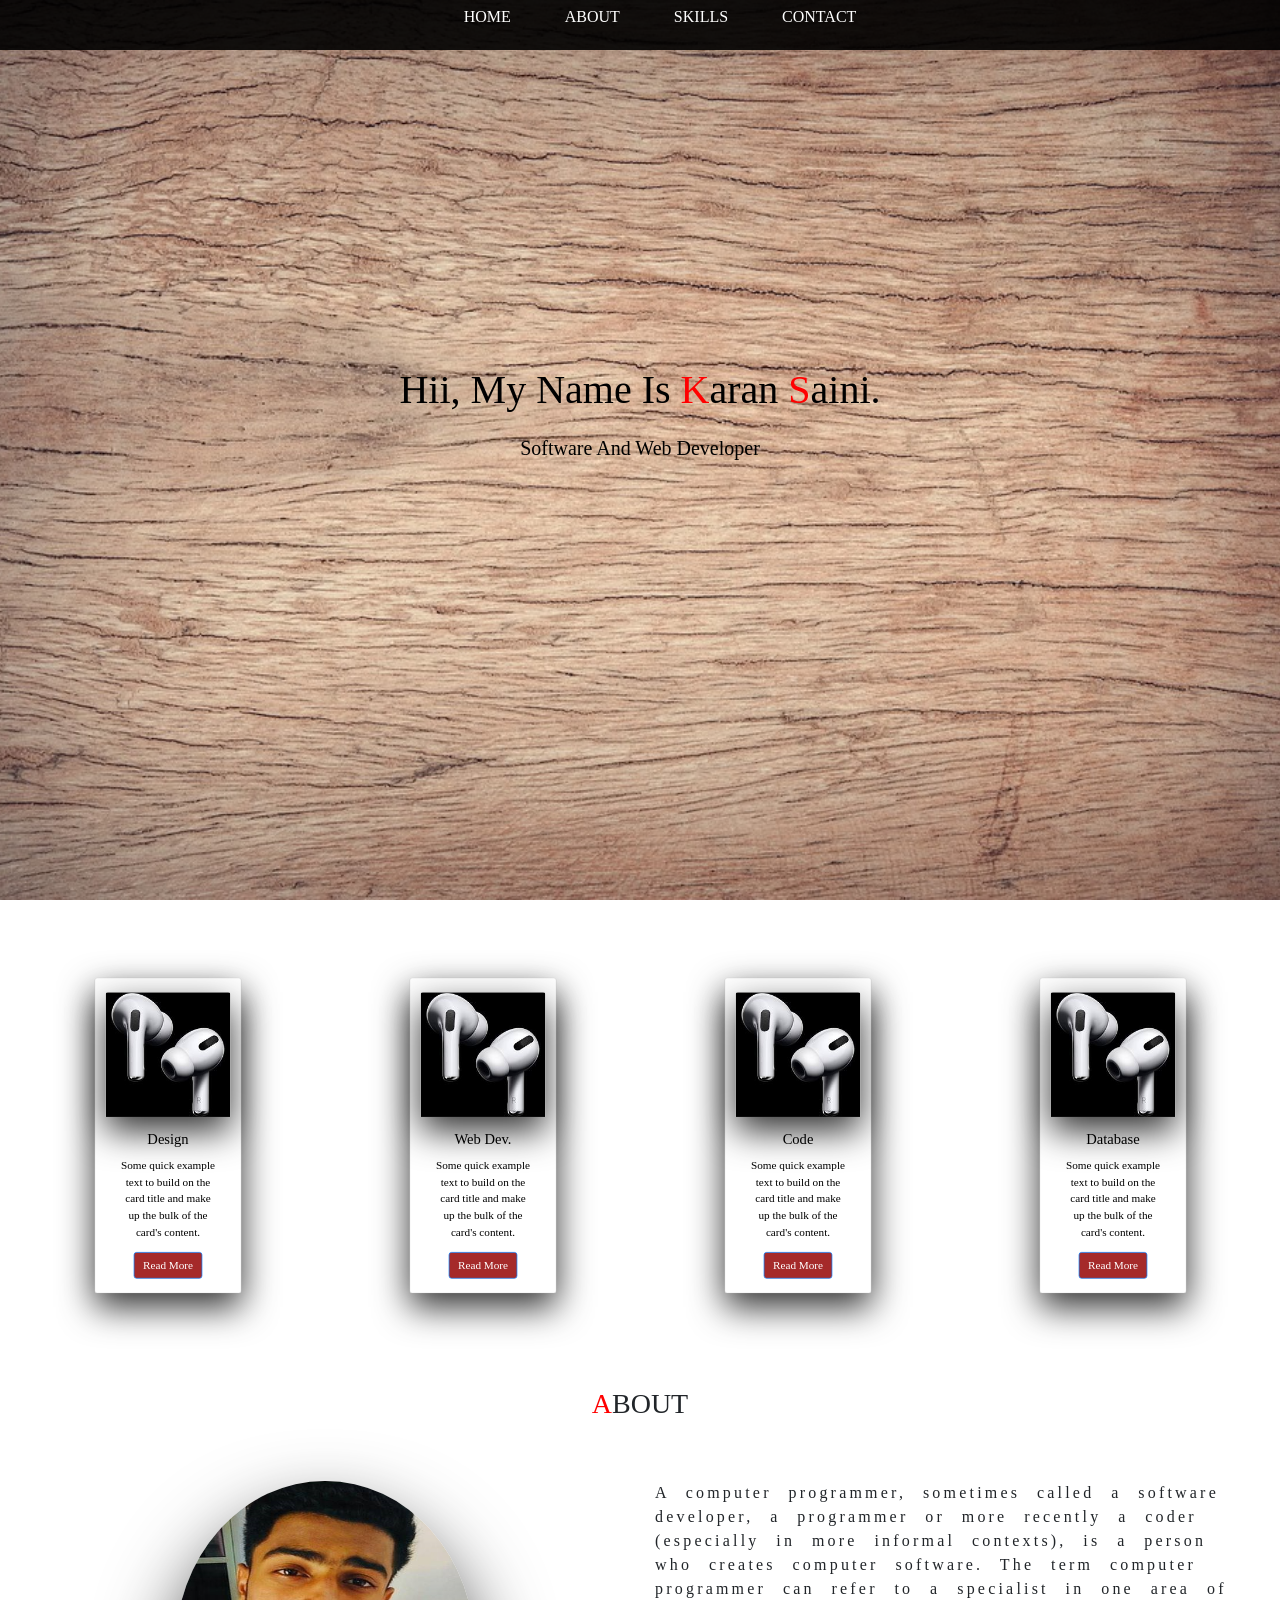
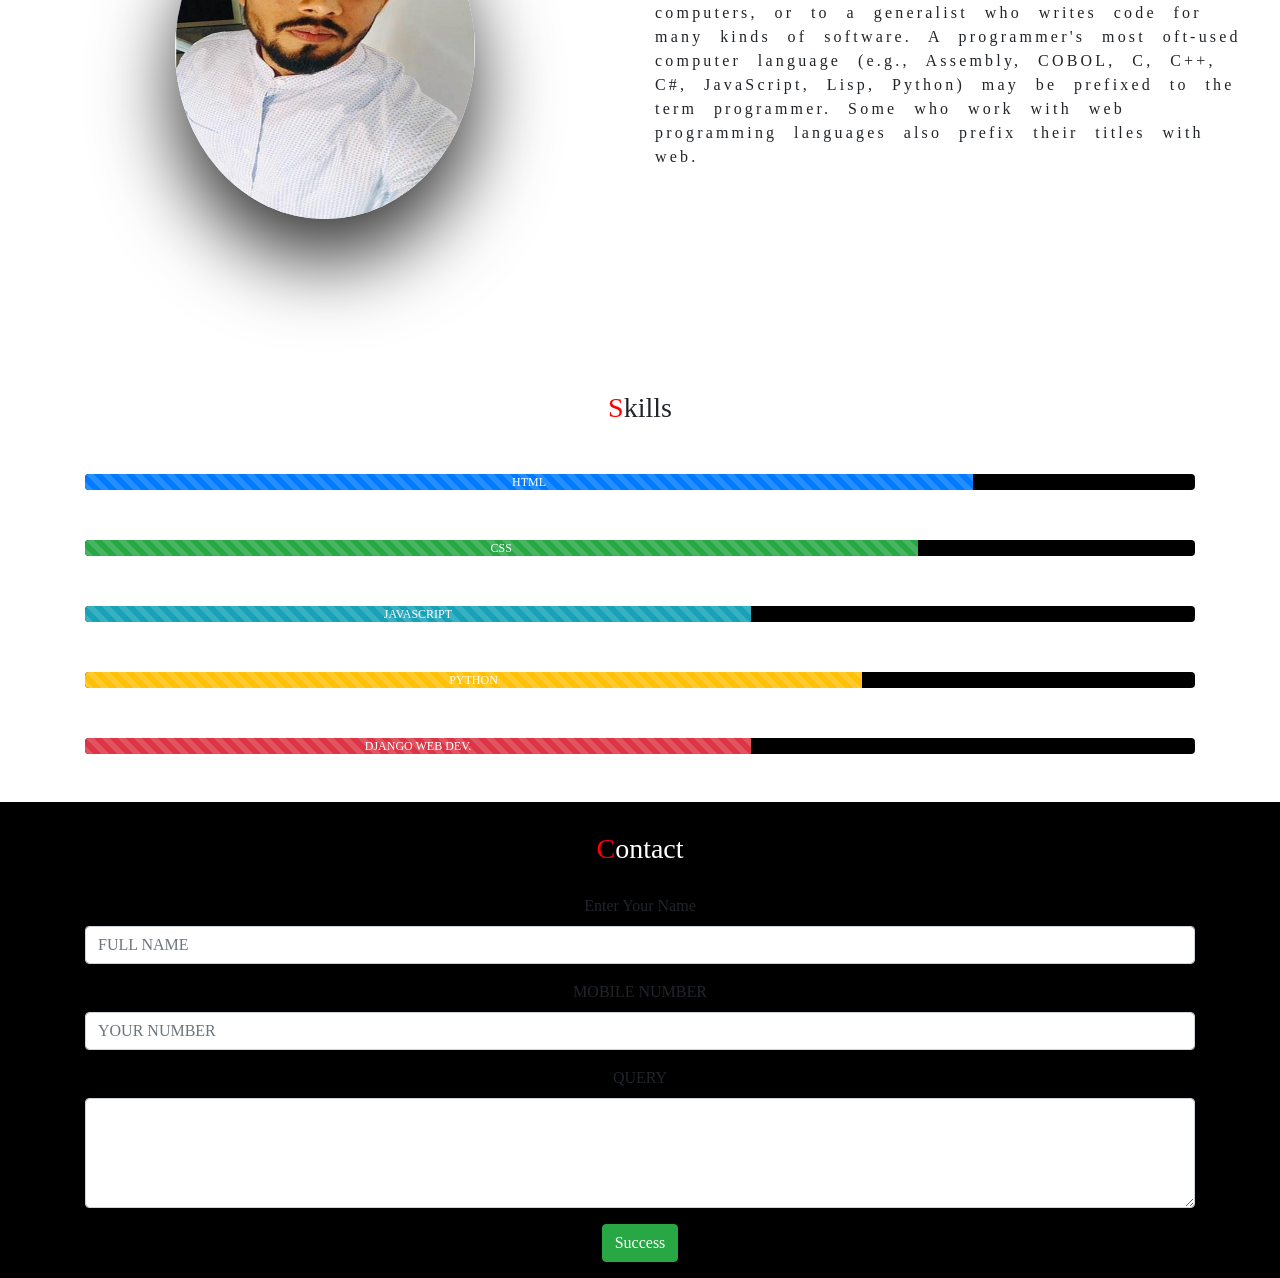
==== index.html @ b10f09fb "upadation made" ====
<!DOCTYPE html>
<html>
<head>
	<title>karan saini portfolio</title>
	<!-- CSS only -->
	<link rel="stylesheet" href="https://stackpath.bootstrapcdn.com/bootstrap/4.5.2/css/bootstrap.min.css" integrity="sha384-JcKb8q3iqJ61gNV9KGb8thSsNjpSL0n8PARn9HuZOnIxN0hoP+VmmDGMN5t9UJ0Z" crossorigin="anonymous">
	<link rel="stylesheet" type="text/css" href= "style.css"/>
</head>
<body>
<header>
	<nav>
	  <ul>
	     <li><a href="#">HOME</a></li>
	     <li><a href="#">ABOUT</a></li>
	     <li><a href="#">SKILLS</a></li>
	     <li><a href="#">CONTACT</a></li>

	  </ul>
	</nav>


</header>


<div class="parallax">
	<section id="Home">
	   <div class="naming">
		<p class="text-center">Hii, My Name Is <span>K</span>aran <span>S</span>aini.</p></div>
		<h5 class="sub-name text-center">Software And Web Developer</h5>
		
	</section>
</div>
<section>
     <div class="container-fluid">
	<div class="row">
	
	<div class="card col-lg-2 col-md-5 col-sm-10 mb-2" style="width: 18rem;">
 	 <img src="images/apple.jpg" class="card-img-top" alt="...">
  	<div class="card-body">
    	<h5 class="card-title">Design</h5>
    	<p class="card-text">Some quick example text to build on the card title and make up the bulk of the card's content.</p>
    	<a href="#" class="btn btn-primary">Read More</a>
  	</div>
       </div>

	<div class="card col-lg-2 col-md-5 col-sm-10 mb-2" style="width: 18rem;">
 	 <img src="images/apple.jpg" class="card-img-top" alt="...">
  	<div class="card-body">
    	<h5 class="card-title">Web Dev.</h5>
    	<p class="card-text">Some quick example text to build on the card title and make up the bulk of the card's content.</p>
    	<a href="#" class="btn btn-primary">Read More</a>
  	</div>
       </div>

	<div class="card col-lg-2 col-md-5 col-sm-10 mb-2" style="width: 18rem;">
 	 <img src="images/apple.jpg" class="card-img-top" alt="...">
  	<div class="card-body">
    	<h5 class="card-title">Code</h5>
    	<p class="card-text">Some quick example text to build on the card title and make up the bulk of the card's content.</p>
    	<a href="#" class="btn btn-primary">Read More</a>
  	</div>
       </div>

	<div class="card col-lg-2 col-md-5 col-sm-10 mb-2" style="width: 18rem;">
 	 <img src="images/apple.jpg" class="card-img-top" alt="...">
  	<div class="card-body">
    	<h5 class="card-title">Database</h5>
    	<p class="card-text">Some quick example text to build on the card title and make up the bulk of the card's content.</p>
    	<a href="#" class="btn btn-primary">Read More</a>
  	</div>
       </div>
	</div>
    </div>
</section>
<section id ="About">
<div class="parallax2">
  <div class="abt conatiner mt-2">
  <h3 class="text-center m-auto"><span>A</span>bout</h3></div>
<div class="about container-fluid">
  <div class="row">
	
   <div class="col-lg-6 col-md-6 col-sm-12">
     <img src="images/karan1.png" class="aboutpic">
   </div>
   <div class=" abtme col-lg-6 col-md-6 col-sm-12">
   <p>A computer programmer, sometimes called a software developer, a programmer or more recently a coder (especially in more informal contexts), is a person who creates computer software. The term computer programmer can refer to a specialist in one area of computers, or to a generalist who writes code for many kinds of software.

   A programmer's most oft-used computer language (e.g., Assembly, COBOL, C, C++, C#, JavaScript, Lisp, Python) may be prefixed to the term programmer.
   Some who work with web programming languages also prefix their titles with web.</p></div>
  </div>
</div>

</div>
</section>

<section id= "Skills">
<div class="container text-center mt-3">
  <h3><span class="first">S</span>kills</h3>
</div>
<div class="container mb-3">
<div class="progress">
  <div class="progress-bar progress-bar-striped" role="progressbar" style="width: 80%" aria-valuenow="50" aria-valuemin="0" aria-valuemax="100">HTML</div>
</div>
<div class="progress">
  <div class="progress-bar progress-bar-striped bg-success" role="progressbar" style="width: 75%" aria-valuenow="75" aria-valuemin="0" aria-valuemax="100">CSS</div>
</div>
<div class="progress">
  <div class="progress-bar progress-bar-striped bg-info" role="progressbar" style="width: 60%" aria-valuenow="60" aria-valuemin="0" aria-valuemax="100">JAVASCRIPT</div>
</div>
<div class="progress">
  <div class="progress-bar progress-bar-striped bg-warning" role="progressbar" style="width: 70%" aria-valuenow="70" aria-valuemin="0" aria-valuemax="100">PYTHON</div>
</div>
<div class="progress">
  <div class="progress-bar progress-bar-striped bg-danger" role="progressbar" style="width: 60%" aria-valuenow="60" aria-valuemin="0" aria-valuemax="100">DJANGO WEB DEV.</div>
</div>
</div>
</section>

<section id="Contact">
<h3 class="text-center mt-5"><span>C</span>ontact</h3>
<div class="contactme container">

<form>
  <div class="form-group">
    <label for="exampleFormControlInput1">Enter Your Name</label>
    <input type="text" class="form-control" id="exampleFormControlInput1" required="required" placeholder="FULL NAME">
  </div>
  <div class="form-group">
    <label for="exampleFormControlInput1">MOBILE NUMBER</label>
    <input type="tel" class="form-control" id="exampleFormControlInput1" required="required" placeholder="YOUR NUMBER">
  </div>

  <div class="form-group">
    <label for="exampleFormControlTextarea1">QUERY</label>
    <textarea class="form-control" id="exampleFormControlTextarea1" rows="4"></textarea>
  </div>
</form>

<button type="button" class="btn btn-success mb-3">Success</button>
</div>
</section>



<!-- JS, Popper.js, and jQuery -->
<script src="https://code.jquery.com/jquery-3.5.1.slim.min.js" integrity="sha384-DfXdz2htPH0lsSSs5nCTpuj/zy4C+OGpamoFVy38MVBnE+IbbVYUew+OrCXaRkfj" crossorigin="anonymous"></script>
<script src="https://cdn.jsdelivr.net/npm/popper.js@1.16.1/dist/umd/popper.min.js" integrity="sha384-9/reFTGAW83EW2RDu2S0VKaIzap3H66lZH81PoYlFhbGU+6BZp6G7niu735Sk7lN" crossorigin="anonymous"></script>
<script src="https://stackpath.bootstrapcdn.com/bootstrap/4.5.2/js/bootstrap.min.js" integrity="sha384-B4gt1jrGC7Jh4AgTPSdUtOBvfO8shuf57BaghqFfPlYxofvL8/KUEfYiJOMMV+rV" crossorigin="anonymous"></script>
</body>
</html>
---- style.css ----
body{
background-color:white;
font-family:poppins;
}

header{
background-color:rgba(0,0,0,0.9);
width:100%;
height:50px;
position:fixed;
display:flex;
justify-content:space-around;
align-items:center;
z-index:5;
}

}

nav ul {
list-style:none;
}
nav ul li {
display:inline-block;
padding:0px 25px;
}
nav ul li a {
text-decoration:none;
color:white;
}

nav ul li a:hover {
color:red;
transition:0.4s;
//background-color:black;
text-decoration:none;
border-radius:8px;
}

/*
nav ul li a:hover {
text-decoration:none;
color: white;
background:red;
border-radius:10px;
transition:0.7s;
//z-index:5;
}

section{
width:100%;
height:100vh;
background: url('images/port.jpg');
background-size:cover;
background-postion:center;
}
*/

.naming {
padding-top:40vh;
color:black;
font-size:40px;
//font-weight:bold;

}

span {
color:red;
}

.sub-name {
color:black;
}

.parallax {
  /* The image used */
  background-image: url('images/port.jpg');

  /* Set a specific height */
  height: 500px;

  /* Create the parallax scrolling effect */
  background-attachment: fixed;
  background-position: center;
  background-repeat: no-repeat;
  background-size: cover;
  height:100vh;
}

.card{
background-color:white;
color:black;
margin: auto;
//padding:10px 10px;
text-align:center;
//transform:translateY(100px);
transform:scale(.7);
box-shadow: 0 20px 50px rgba(0,0,0,0.8)

}

.card h5 {
font-size:1.3em;
}
.card img {
margin-top:20px;
box-shadow: 0 20px 50px rgba(0,0,0,0.8)
}

 
.card:hover {
background:linear-gradient(45deg,#036eb7,#64eaff,#E91E63,#ed55ff,#086d35,#00ff72);
//color:black;
transform:scale(1);
transition:0.8s;
}
.card-body a {
background-color:brown;
}

.card-body a:hover{
background-color:black;
color:white;
}


.row{
padding:10px 10px;
}


.parallax2 {
  /* The image used */
  background-image: url('images/port.jpg');

  /* Set a specific height */
  height: 500px;

  /* Create the parallax scrolling effect */
  background-attachment: fixed;
  background-position: center;
  background-repeat: no-repeat;
  background-size: cover;
  height:50%;
  width:100%;
}

.abt {
margin-top:20px;
text-transform:uppercase;
//font-size:10px;
padding 10px 10px;
}


.about{
width:100%;
height:70%;
margin-top:50px;
}

.abtme p {
letter-spacing:0.2em;
word-spacing:0.6em;
}



.aboutpic {
width:50%;
height:70%;
margin-left:25%;
//margin-right:40%;
border-radius:50%;
box-shadow: 0 40px 80px rgba(0,0,0,0.8)
}

.progress {
margin-top:50px;
//width:50%;
items-align:center;
background-color:black;
}
.first {
color:red;
}

#Contact {
background:black;
}

#Contact h3 {
color:white;
padding-top:30px;
padding-bottom:20px;
	
}

.contactme {
text-align:center;
}
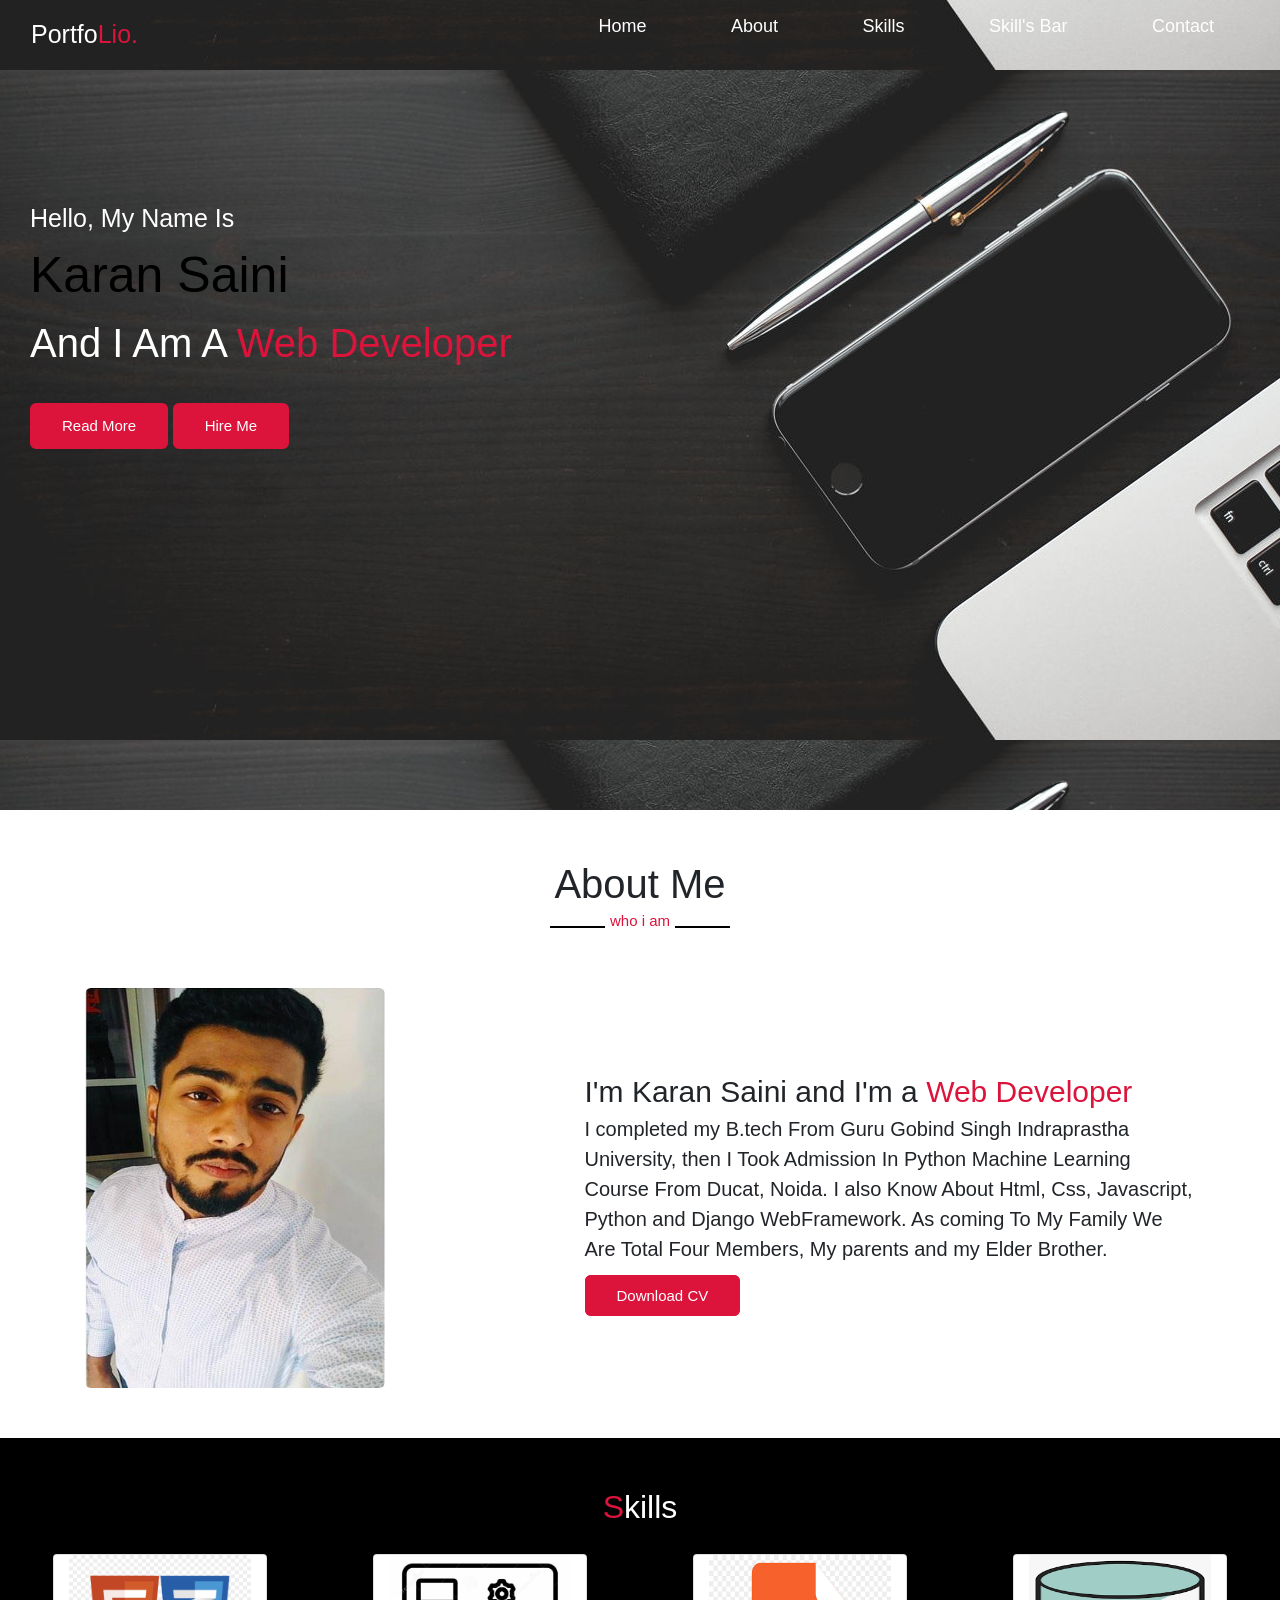
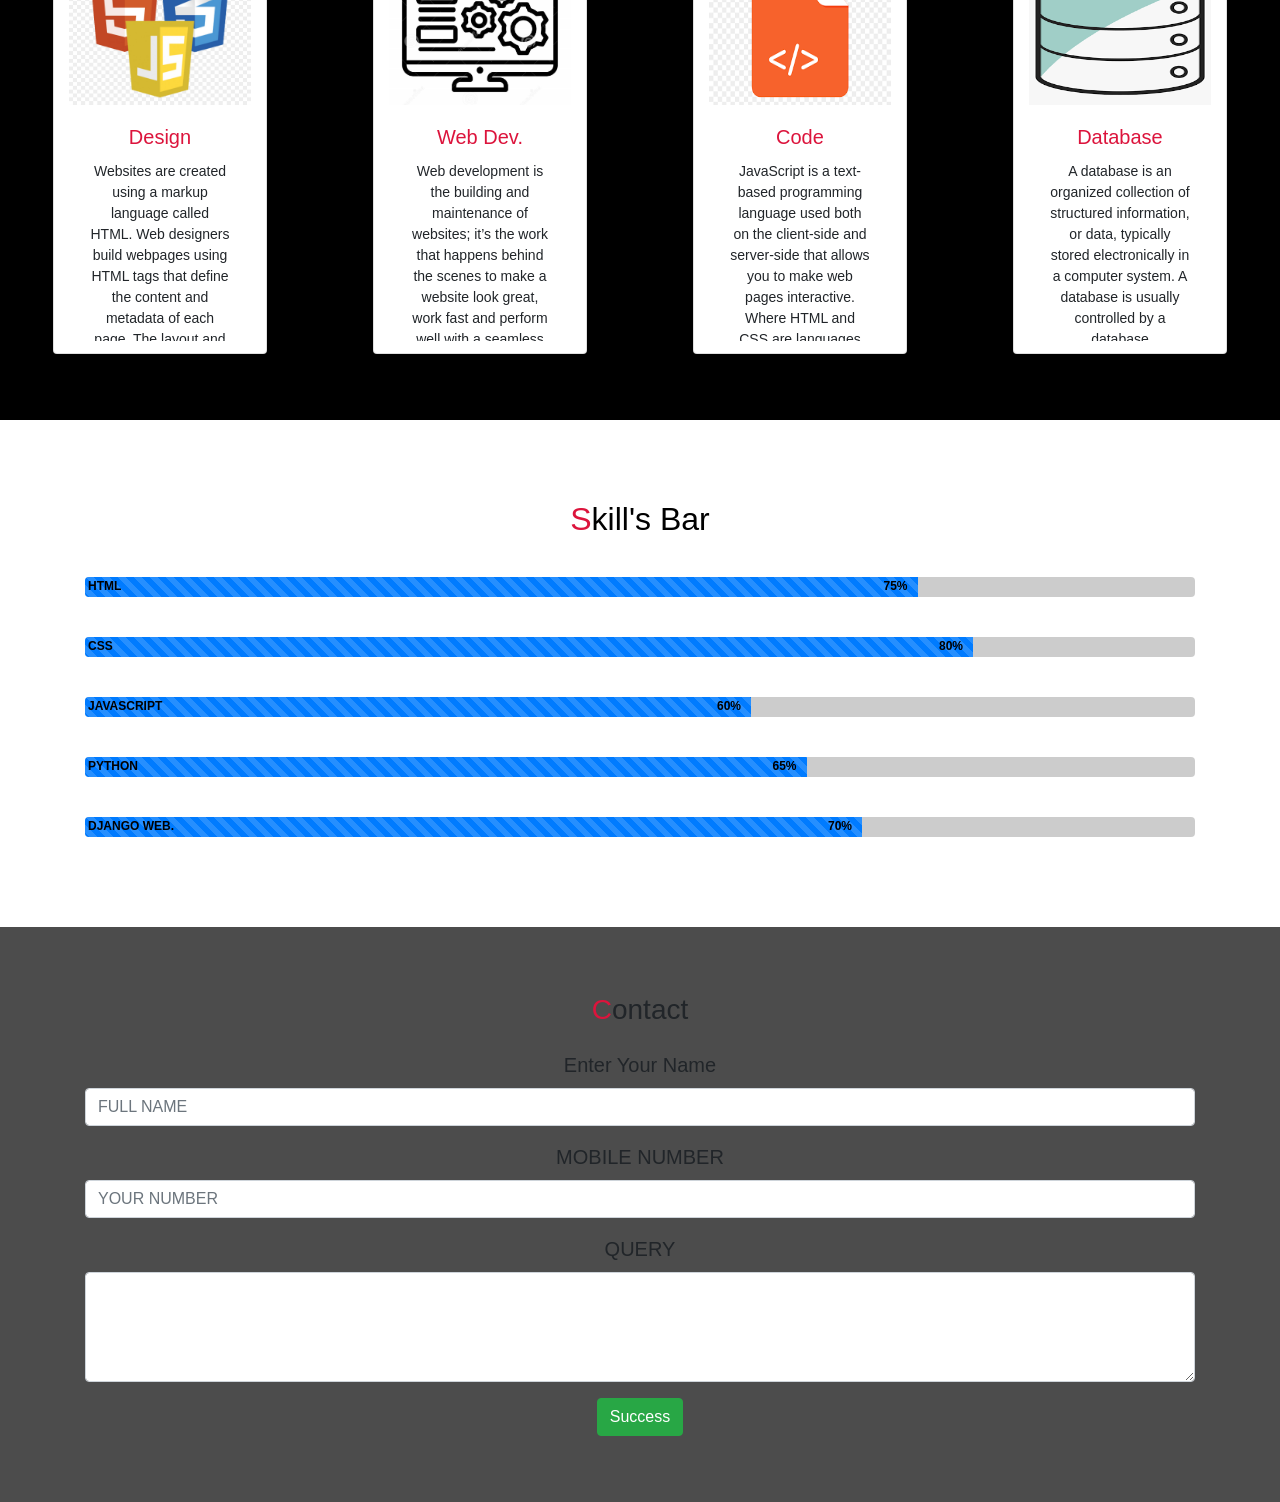
==== commit b91a4a0c: "updated protfolio" ====
--- a/index.html
+++ b/index.html
@@ -1,124 +1,119 @@
 <!DOCTYPE html>
 <html>
+<meta name="viewport" content="width=device-width, initial-scale=1.0">
 <head>
 	<title>karan saini portfolio</title>
-	<!-- CSS only -->
+	<!-- CSS only  -->
 	<link rel="stylesheet" href="https://stackpath.bootstrapcdn.com/bootstrap/4.5.2/css/bootstrap.min.css" integrity="sha384-JcKb8q3iqJ61gNV9KGb8thSsNjpSL0n8PARn9HuZOnIxN0hoP+VmmDGMN5t9UJ0Z" crossorigin="anonymous">
 	<link rel="stylesheet" type="text/css" href= "style.css"/>
 </head>
 <body>
-<header>
-	<nav>
-	  <ul>
-	     <li><a href="#">HOME</a></li>
-	     <li><a href="#">ABOUT</a></li>
-	     <li><a href="#">SKILLS</a></li>
-	     <li><a href="#">CONTACT</a></li>
+     <nav class="navbar">
+           <div class="logo"><a href="#">Portfo<span>Lio.</span></a></div>
+	     <div class="head">
+		<span class="menu_btn">&#9776;</span>
+		<ul class="menu">
+		<li><a href="#Home" class="menu_btn">Home</a></li>
+		<li><a href="#About" class="menu_btn">About</a></li>
+		<li><a href="#Skills" class="menu_btn">Skills</a></li>
+		<li><a href="#Bar" class="menu_btn">Skill's Bar</a></li>
+		<li><a href="#Contact" class="menu_btn">Contact</a></li>
+	    </ul>
 
-	  </ul>
-	</nav>
+	   </div>
+     </nav>
+
+<section class="home" id="Home">
+	<div class="name">
+		<div class="text-1">Hello, My Name Is</div>
+		<div class="text-2">Karan Saini</div>
+		<div class="text-3">And I Am A <span>Web Developer</span></div>
+		<a href="#About">Read More</a>
+		<a href="#Contact">Hire Me</a>
+
+	</div>
+</section>
+<section class="about" id="About">
+	<div class="container">
+	  <h2 class="title"><span>A</span>bout Me</h2>
+	 <div class="abt">
+	 <div class="column-left">
+	     <img src="images/karan1.png">
+	 </div>
+	 <div class="column-right">
+	   <div class="text1">I'm Karan Saini and I'm a <span>Web Developer</span></div>
+	   <p> I completed my B.tech From Guru Gobind Singh Indraprastha University, then I Took Admission In Python Machine Learning Course From Ducat, Noida. I also Know About Html, Css, Javascript, Python and Django WebFramework. As coming To My Family We Are Total Four Members, My parents and my Elder Brother.</p>
+	   <a href="karan final cv.pdf" download>Download CV</a> 
+	</div>
+	 </div>
+	</div>
 
 
-</header>
-
-
-<div class="parallax">
-	<section id="Home">
-	   <div class="naming">
-		<p class="text-center">Hii, My Name Is <span>K</span>aran <span>S</span>aini.</p></div>
-		<h5 class="sub-name text-center">Software And Web Developer</h5>
-		
-	</section>
-</div>
-<section>
-     <div class="container-fluid">
+</section>
+<section class="skills" id="Skills">
+ <h2 class="skl"><span>S</span>kills</h2>
+	 <div class="container-fluid">
 	<div class="row">
 	
-	<div class="card col-lg-2 col-md-5 col-sm-10 mb-2" style="width: 18rem;">
- 	 <img src="images/apple.jpg" class="card-img-top" alt="...">
+	<div class="card col-lg-2 col-md-5 col-sm-10 mb-3" style="width: 18rem;">
+ 	 <img src="images/code.jpg" class="card-img-top" alt="...">
   	<div class="card-body">
     	<h5 class="card-title">Design</h5>
-    	<p class="card-text">Some quick example text to build on the card title and make up the bulk of the card's content.</p>
-    	<a href="#" class="btn btn-primary">Read More</a>
+    	<p class="card-text">Websites are created using a markup language called HTML. Web designers build webpages using HTML tags that define the content and metadata of each page. The layout and appearance of the elements within a webpage are typically defined using CSS, or cascading style sheets. Therefore, most websites include a combination of HTML and CSS that defines how each page will appear in a browser.</p>
   	</div>
        </div>
 
-	<div class="card col-lg-2 col-md-5 col-sm-10 mb-2" style="width: 18rem;">
- 	 <img src="images/apple.jpg" class="card-img-top" alt="...">
+	<div class="card col-lg-2 col-md-5 col-sm-10 mb-3" style="width: 18rem;">
+ 	 <img src="images/web1.png" class="card-img-top" alt="...">
   	<div class="card-body">
     	<h5 class="card-title">Web Dev.</h5>
-    	<p class="card-text">Some quick example text to build on the card title and make up the bulk of the card's content.</p>
-    	<a href="#" class="btn btn-primary">Read More</a>
+    	<p class="card-text">Web development is the building and maintenance of websites; it�s the work that happens behind the scenes to make a website look great, work fast and perform well with a seamless user experience.</p>
   	</div>
        </div>
 
-	<div class="card col-lg-2 col-md-5 col-sm-10 mb-2" style="width: 18rem;">
- 	 <img src="images/apple.jpg" class="card-img-top" alt="...">
+	<div class="card col-lg-2 col-md-5 col-sm-10 mb-3" style="width: 18rem;">
+ 	 <img src="images/design.png" class="card-img-top" alt="...">
   	<div class="card-body">
     	<h5 class="card-title">Code</h5>
-    	<p class="card-text">Some quick example text to build on the card title and make up the bulk of the card's content.</p>
-    	<a href="#" class="btn btn-primary">Read More</a>
+    	<p class="card-text">JavaScript is a text-based programming language used both on the client-side and server-side that allows you to make web pages interactive. Where HTML and CSS are languages that give structure and style to web pages, JavaScript gives web pages interactive elements that engage a user.</p>
   	</div>
        </div>
 
-	<div class="card col-lg-2 col-md-5 col-sm-10 mb-2" style="width: 18rem;">
- 	 <img src="images/apple.jpg" class="card-img-top" alt="...">
+	<div class="card col-lg-2 col-md-5 col-sm-10 mb-3" style="width: 18rem;">
+ 	 <img src="images/database.png" class="card-img-top" alt="...">
   	<div class="card-body">
     	<h5 class="card-title">Database</h5>
-    	<p class="card-text">Some quick example text to build on the card title and make up the bulk of the card's content.</p>
-    	<a href="#" class="btn btn-primary">Read More</a>
+    	<p class="card-text">A database is an organized collection of structured information, or data, typically stored electronically in a computer system. A database is usually controlled by a database management system (DBMS).</p>
   	</div>
        </div>
 	</div>
     </div>
 </section>
-<section id ="About">
-<div class="parallax2">
-  <div class="abt conatiner mt-2">
-  <h3 class="text-center m-auto"><span>A</span>bout</h3></div>
-<div class="about container-fluid">
-  <div class="row">
-	
-   <div class="col-lg-6 col-md-6 col-sm-12">
-     <img src="images/karan1.png" class="aboutpic">
-   </div>
-   <div class=" abtme col-lg-6 col-md-6 col-sm-12">
-   <p>A computer programmer, sometimes called a software developer, a programmer or more recently a coder (especially in more informal contexts), is a person who creates computer software. The term computer programmer can refer to a specialist in one area of computers, or to a generalist who writes code for many kinds of software.
 
-   A programmer's most oft-used computer language (e.g., Assembly, COBOL, C, C++, C#, JavaScript, Lisp, Python) may be prefixed to the term programmer.
-   Some who work with web programming languages also prefix their titles with web.</p></div>
-  </div>
-</div>
-
-</div>
+<section class="bar" id="Bar">
+	<div class="container">
+	  <h2 class="heading"><span>S</span>kill's Bar</h2>
+	  <div class="progress">
+            <div class="progress-bar progress-bar-striped progress-bar-animated" role="progressbar" aria-valuenow="75" aria-valuemin="0" aria-valuemax="100" style="width: 75%;"><p class="left">HTML</p><p class="ryt">75%</p></div>
+          </div>
+	  <div class="progress">
+            <div class="progress-bar progress-bar-striped progress-bar-animated" role="progressbar" aria-valuenow="75" aria-valuemin="0" aria-valuemax="100" style="width: 80%"><p class="left">CSS</p><p class="ryt">80%</p></div>
+          </div>
+	  <div class="progress">
+            <div class="progress-bar progress-bar-striped progress-bar-animated" role="progressbar" aria-valuenow="75" aria-valuemin="0" aria-valuemax="100" style="width: 60%"><p class="left">JAVASCRIPT</p><p class="ryt">60%</p></div>
+          </div>
+	  <div class="progress">
+            <div class="progress-bar progress-bar-striped progress-bar-animated" role="progressbar" aria-valuenow="75" aria-valuemin="0" aria-valuemax="100" style="width: 65%"><p class="left">PYTHON</p><p class="ryt">65%</p></div>
+          </div>
+	  <div class="progress">
+            <div class="progress-bar progress-bar-striped progress-bar-animated" role="progressbar" aria-valuenow="75" aria-valuemin="0" aria-valuemax="100" style="width: 70%"><p class="left">DJANGO WEB.</p><p class="ryt">70%</p></div>
+          </div>
+	</div>
 </section>
 
-<section id= "Skills">
-<div class="container text-center mt-3">
-  <h3><span class="first">S</span>kills</h3>
-</div>
-<div class="container mb-3">
-<div class="progress">
-  <div class="progress-bar progress-bar-striped" role="progressbar" style="width: 80%" aria-valuenow="50" aria-valuemin="0" aria-valuemax="100">HTML</div>
-</div>
-<div class="progress">
-  <div class="progress-bar progress-bar-striped bg-success" role="progressbar" style="width: 75%" aria-valuenow="75" aria-valuemin="0" aria-valuemax="100">CSS</div>
-</div>
-<div class="progress">
-  <div class="progress-bar progress-bar-striped bg-info" role="progressbar" style="width: 60%" aria-valuenow="60" aria-valuemin="0" aria-valuemax="100">JAVASCRIPT</div>
-</div>
-<div class="progress">
-  <div class="progress-bar progress-bar-striped bg-warning" role="progressbar" style="width: 70%" aria-valuenow="70" aria-valuemin="0" aria-valuemax="100">PYTHON</div>
-</div>
-<div class="progress">
-  <div class="progress-bar progress-bar-striped bg-danger" role="progressbar" style="width: 60%" aria-valuenow="60" aria-valuemin="0" aria-valuemax="100">DJANGO WEB DEV.</div>
-</div>
-</div>
-</section>
-
-<section id="Contact">
-<h3 class="text-center mt-5"><span>C</span>ontact</h3>
-<div class="contactme container">
+<section class="contact" id="Contact">
+<h3 class="text-center mt-3"><span>C</span>ontact</h3>
+<div class="contactme container mt-4">
 
 <form>
   <div class="form-group">
@@ -136,12 +131,15 @@
   </div>
 </form>
 
-<button type="button" class="btn btn-success mb-3">Success</button>
+<button type="submit" class="btn btn-success mb-3">Success</button>
 </div>
 </section>
 
 
 
+
+<script src="https://ajax.googleapis.com/ajax/libs/jquery/3.1.0/jquery.min.js"></script>
+<script src="new.js"></script>
 <!-- JS, Popper.js, and jQuery -->
 <script src="https://code.jquery.com/jquery-3.5.1.slim.min.js" integrity="sha384-DfXdz2htPH0lsSSs5nCTpuj/zy4C+OGpamoFVy38MVBnE+IbbVYUew+OrCXaRkfj" crossorigin="anonymous"></script>
 <script src="https://cdn.jsdelivr.net/npm/popper.js@1.16.1/dist/umd/popper.min.js" integrity="sha384-9/reFTGAW83EW2RDu2S0VKaIzap3H66lZH81PoYlFhbGU+6BZp6G7niu735Sk7lN" crossorigin="anonymous"></script>
--- a/style.css
+++ b/style.css
@@ -1,200 +1,401 @@
-body{
-background-color:white;
-font-family:poppins;
-}
-
-header{
-background-color:rgba(0,0,0,0.9);
-width:100%;
-height:50px;
+* {
+text-decoration:none;
+margin:0;
+padding:0;
+//box-sizing:border-box;
+}
+
+html{
+scroll-behavior: smooth;
+overflow-y:scroll;
+}
+
+.navbar {
+width:100%;
 position:fixed;
+background:none;
+color:white;
+z-index:999;
+transition:0.4s;
+}
+
+.navbar.sticky{
+//height:50px;
+//padding:12px 0;
+background:crimson;
+transition:0.4s;
+}
+.head li{
+display:inline-block;
+padding:5px 30px;
+}
+
+.navbar .logo a{
+color:white;
+font-size:25px;
+padding-left:15px;
+//cursor:none;
+}
+
+.navbar.sticky .logo a span{
+color:black;
+}
+.navbar .logo a span{
+color:crimson;
+}
+
+.navbar .menu li a {
+color:white;
+display:block;
+font-size:18px;
+}
+
+.navbar .logo a:hover, .navbar .menu li a:hover{
+text-decoration:none;
+
+}
+
+.navbar .menu li a:hover{
+color:crimson;
+transition:0.3s;
+}
+
+.navbar.sticky .menu li a:hover{
+color:black;
+}
+
+.head .menu_btn {
+margin:0 20px 0 auto;
+font-size:25px;
+display:none;
+cursor:pointer;
+}
+
+.home {
 display:flex;
-justify-content:space-around;
+width:100%;
+height:90vh;
+background:url("images/back.jpg")center;
+color:white;
+}
+
+.home .name{
+margin:150px 0 50px 30px;
+}
+.home .text-1 {
+font-size:25px;
+}
+
+.home .text-2{
+font-size:50px;
+font-weight:500;
+color:black;
+}
+.home .text-3{
+font-size:40px;
+}
+
+
+.home .text-3 span{
+color:crimson;
+
+}
+.home .name a{
+display:inline-block;
+background:crimson;
+color:white;
+font-size:15px;
+padding:10px 30px;
+margin-top:30px;
+border-radius:6px;
+border:2px solid crimson;
+}
+
+.home .name a:hover{
+background:none;
+text-decoration:none;
+transition:0.2s;
+}
+.about {
+font-family:'poppins',sans-serif;
+}
+
+section {
+padding:50px 0;
+}
+
+.about .title{
+position:relative;
+text-align:center;
+font-size:40px;
+font-weight:500;
+margin-bottom:60px;
+padding-bottom:20px;
+font-family: 'ubuntu',sans-serif;
+}
+
+.about .title::before {
+content:"";
+position:absolute;
+bottom:0px;
+left:50%;
+width:180px;
+height:2px;
+background:black;
+transform:translateX(-50%);
+}
+
+.about .title::after {
+content:"who i am";
+position:absolute;
+bottom:-7px;
+left:50%;
+font-size:15px;
+color:crimson;
+padding:5px;
+background:white;
+transform:translateX(-50%);
+}
+
+.about .abt .column-left img{
+height:400px;
+width:300px;
+//object-fit:cover;
+border-radius:6px;
+margin-right:40px;
+}
+.abt {
+display:flex;
+flex-wrap:wrap;
 align-items:center;
-z-index:5;
-}
-
-}
-
-nav ul {
-list-style:none;
-}
-nav ul li {
-display:inline-block;
-padding:0px 25px;
-}
-nav ul li a {
+justify-content:space-between;
+}
+
+.about .abt .column-left{
+width:45%;
+}
+
+.about .abt .column-right{
+width:55%;
+}
+
+.about .abt .column-right .text1 {
+font-size:30px;
+font-weight:300;
+margin:auto;
+}
+
+.about .abt .column-right p{
+font-size:20px;
+margin-bottom:20px;
+}
+
+.about .abt .column-right a{
+//display:inline-block;
+//margin:0 auto 0 auto;
+text-align:center;
+background:crimson;
+color:white;
+font-size:15px;
+padding:10px 30px;
+//margin-top:20px;
+border-radius:6px;
+border:2px solid crimson;
+}
+
+.about .abt .column-right a:hover{
+background:none;
+color:crimson;
 text-decoration:none;
-color:white;
-}
-
-nav ul li a:hover {
-color:red;
-transition:0.4s;
-//background-color:black;
-text-decoration:none;
-border-radius:8px;
-}
-
-/*
-nav ul li a:hover {
-text-decoration:none;
-color: white;
-background:red;
-border-radius:10px;
-transition:0.7s;
-//z-index:5;
-}
-
-section{
-width:100%;
-height:100vh;
-background: url('images/port.jpg');
-background-size:cover;
-background-postion:center;
-}
-*/
-
-.naming {
-padding-top:40vh;
-color:black;
-font-size:40px;
-//font-weight:bold;
-
-}
-
-span {
-color:red;
-}
-
-.sub-name {
-color:black;
-}
-
-.parallax {
-  /* The image used */
-  background-image: url('images/port.jpg');
-
-  /* Set a specific height */
-  height: 500px;
-
-  /* Create the parallax scrolling effect */
-  background-attachment: fixed;
-  background-position: center;
-  background-repeat: no-repeat;
-  background-size: cover;
-  height:100vh;
-}
-
-.card{
-background-color:white;
-color:black;
-margin: auto;
-//padding:10px 10px;
-text-align:center;
-//transform:translateY(100px);
-transform:scale(.7);
-box-shadow: 0 20px 50px rgba(0,0,0,0.8)
-
-}
-
-.card h5 {
-font-size:1.3em;
-}
-.card img {
-margin-top:20px;
-box-shadow: 0 20px 50px rgba(0,0,0,0.8)
-}
-
- 
-.card:hover {
-background:linear-gradient(45deg,#036eb7,#64eaff,#E91E63,#ed55ff,#086d35,#00ff72);
-//color:black;
-transform:scale(1);
-transition:0.8s;
-}
-.card-body a {
-background-color:brown;
-}
-
-.card-body a:hover{
+transition:0.2s;
+}
+
+.about .abt .column-right .text1 span{
+color:crimson;
+}
+.skills {
+width:100%;
+height:100%;
 background-color:black;
-color:white;
-}
-
-
-.row{
-padding:10px 10px;
-}
-
-
-.parallax2 {
-  /* The image used */
-  background-image: url('images/port.jpg');
-
-  /* Set a specific height */
-  height: 500px;
-
-  /* Create the parallax scrolling effect */
-  background-attachment: fixed;
-  background-position: center;
-  background-repeat: no-repeat;
-  background-size: cover;
-  height:50%;
-  width:100%;
-}
-
-.abt {
-margin-top:20px;
-text-transform:uppercase;
-//font-size:10px;
-padding 10px 10px;
-}
-
-
-.about{
-width:100%;
-height:70%;
-margin-top:50px;
-}
-
-.abtme p {
-letter-spacing:0.2em;
-word-spacing:0.6em;
-}
-
-
-
-.aboutpic {
-width:50%;
-height:70%;
-margin-left:25%;
-//margin-right:40%;
-border-radius:50%;
-box-shadow: 0 40px 80px rgba(0,0,0,0.8)
+}
+
+.skills .skl{
+text-align:center;
+color:white;
+padding-bottom:20px;
+}
+
+.skills .skl span{
+color:crimson;
+}
+
+.skills .card {
+margin:auto;
+//padding-bottom:50px;
+text-align:center;
+height:400px;
+width:100%;
+
+}
+.skills .card img{
+width:100%;
+height:150px;
+}
+.skills .card-title {
+color:crimson;
+}
+.skills .card p{
+height:180px;
+font-size:14px;
+overflow-y:scroll;
+}
+
+
+.bar span{
+color:crimson;
+}
+
+.bar {
+text-align:center;
+paddding:30px 0;
+background:white;
+}
+
+.bar .heading {
+padding:30px 0;
+color:black;
 }
 
 .progress {
-margin-top:50px;
-//width:50%;
-items-align:center;
-background-color:black;
-}
-.first {
-color:red;
-}
-
-#Contact {
-background:black;
-}
-
-#Contact h3 {
-color:white;
-padding-top:30px;
-padding-bottom:20px;
+height:20px;
+background-color:rgba(0,0,0,0.2);
+margin-bottom:40px;
+}
+
+.progress .left{
+text-align:left;
+margin:15px auto 0 3px;
+color:black;
+font-weight:600;
+}
+
+.progress .ryt{
+text-align:right;
+color:black;
+font-weight:600;
+margin-right:10px;
+}
+
+.contact {
+width:100%;
+height:90%;
+background-color:rgba(0,0,0,0.7);
+}
+
+.contact span{
+color:crimson;
+}
+.contactme {
+text-align:center;
+font-size:20px;
+font-weight:500;
+}
+
+
+
+@media only screen and (max-width:786px){
+	.navbar {
+	background:black;
+	padding:8px 20px;
+	}	
+
+	.navbar .menu{
+	position:fixed;
+	width:100%;
+	height:100vh;
+	background:black;
+	top:0;
+	right:-100%;
+	text-align:center;
+	padding-top:80px;
+	margin-top:50px;
+	transition:0.5s;
+	}
+	.navbar .menu.start{
+	right:0;
+	}
+	.navbar .menu li {
+	display:block;
+	}
+	.navbar .menu li a{
+	display:inline-block;
+	margin:20px 0;
+	}
+	.navbar .menu li a:hover {
+	color:crimson;
+	}
+	.navbar .menu_btn {
+	display:block;
+	z-index:999;
+	}
+	.navbar.sticky .menu li a:hover{
+	color:white;
+	}
+	.home .text-1 {
+	font-size:18px;
+	}
+
+	.home .text-2{
+	font-size:35px;
+	font-weight:500;
+	color:black;
+	}
+	.home .text-3{
+	font-size:28px;
+	}
+	.about .abt .column-left {
+	display:flex;
+	justify-content:center;
+	margin:0 auto 60px auto ;
+	}
 	
-}
-
-.contactme {
-text-align:center;
-}+	.about .abt .column-right .text1 p{
+	justify-content:center;
+	text-align:center;
+	//font-size:15px;
+	margin:50px auto 60px 100px;
+	flex:100%;
+	}
+	.about .abt .column-left img{
+	height:200px;
+	width:200px;
+	//margin-left:20px;
+	margin-right:20px;
+	}
+	.home .name a{
+	display:inline-block;
+	background:crimson;
+	color:white;
+	font-size:12px;
+	padding:8px 22px;
+	margin-top:15px;
+	border-radius:6px;
+	border:2px solid crimson;
+}	
+
+	.abt {
+	display:flex;
+	flex-wrap:wrap;
+	}
+	.about .abt .column-right .text1 {
+font-size:20px;
+font-weight:200;
+margin-bottom:10px;
+}
+
+.about .abt .column-right p{
+font-size:15px;
+margin-bottom:20px;
+}
+
+
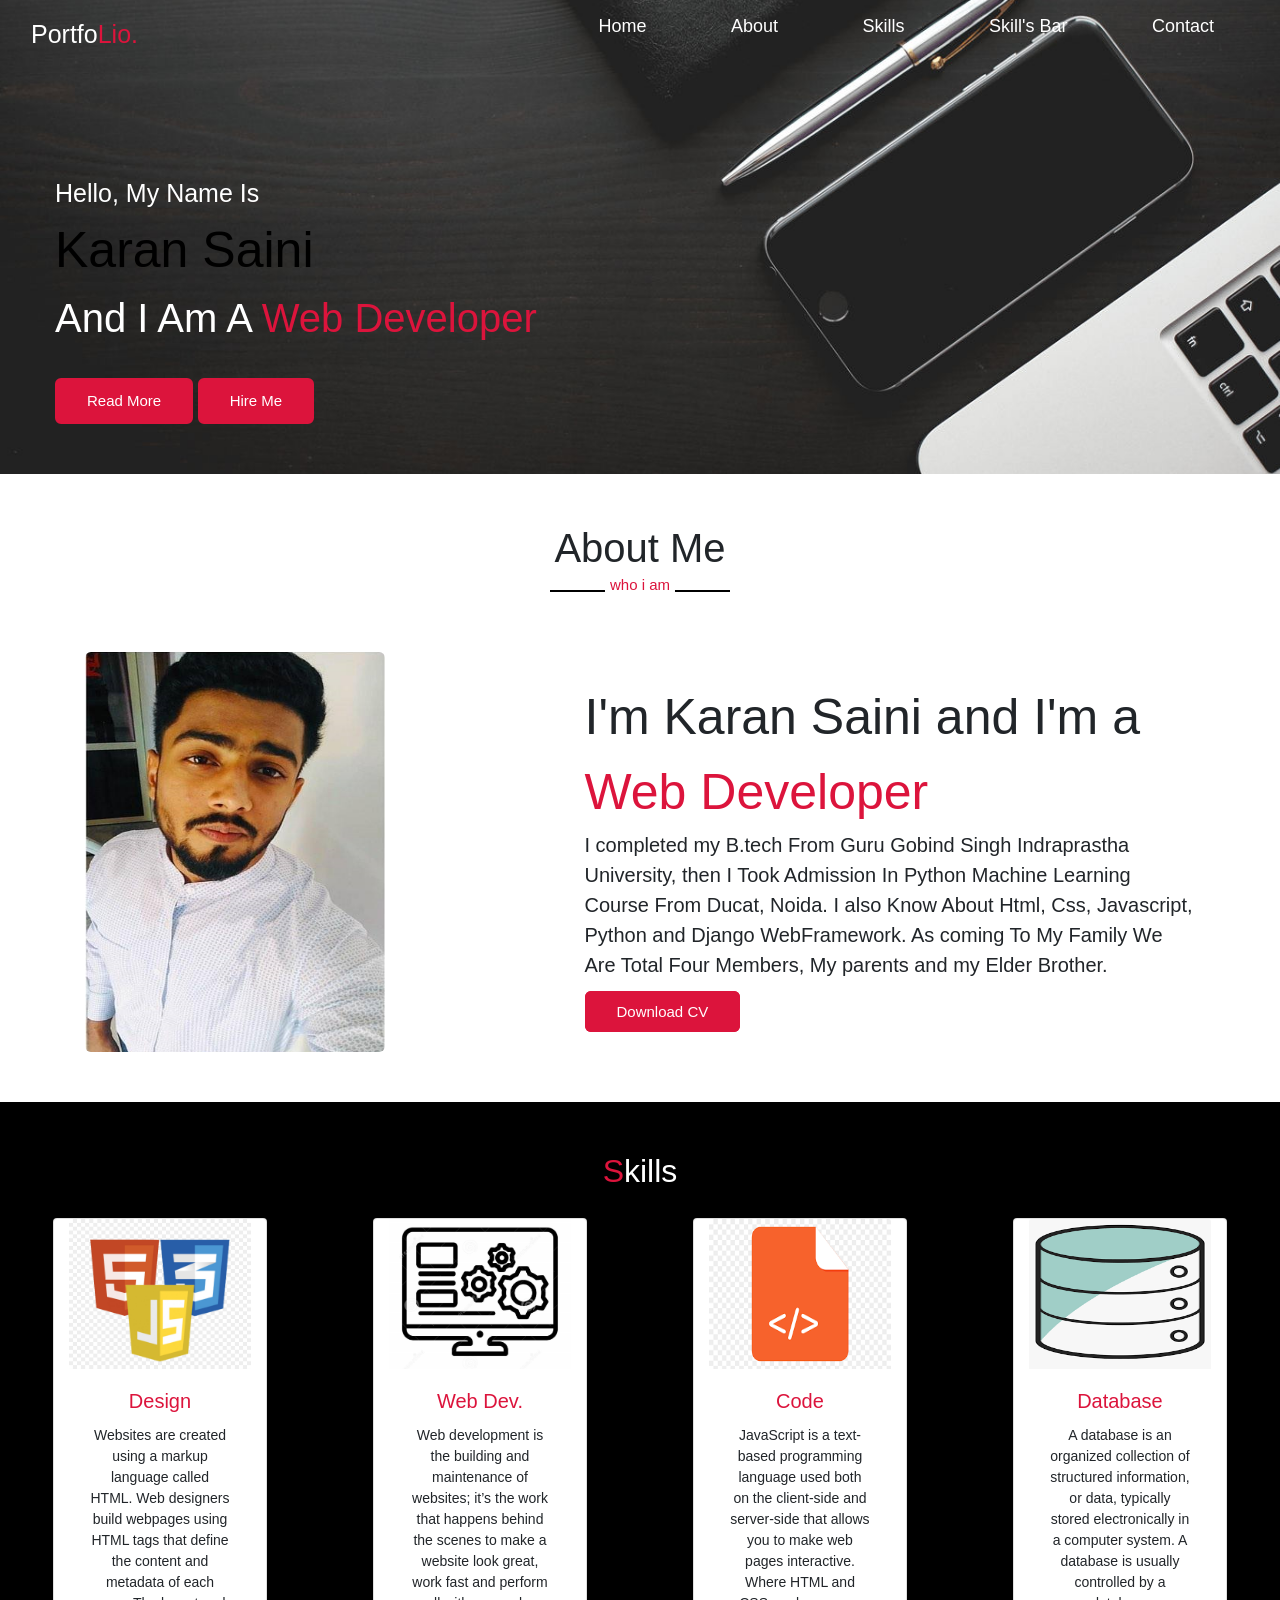
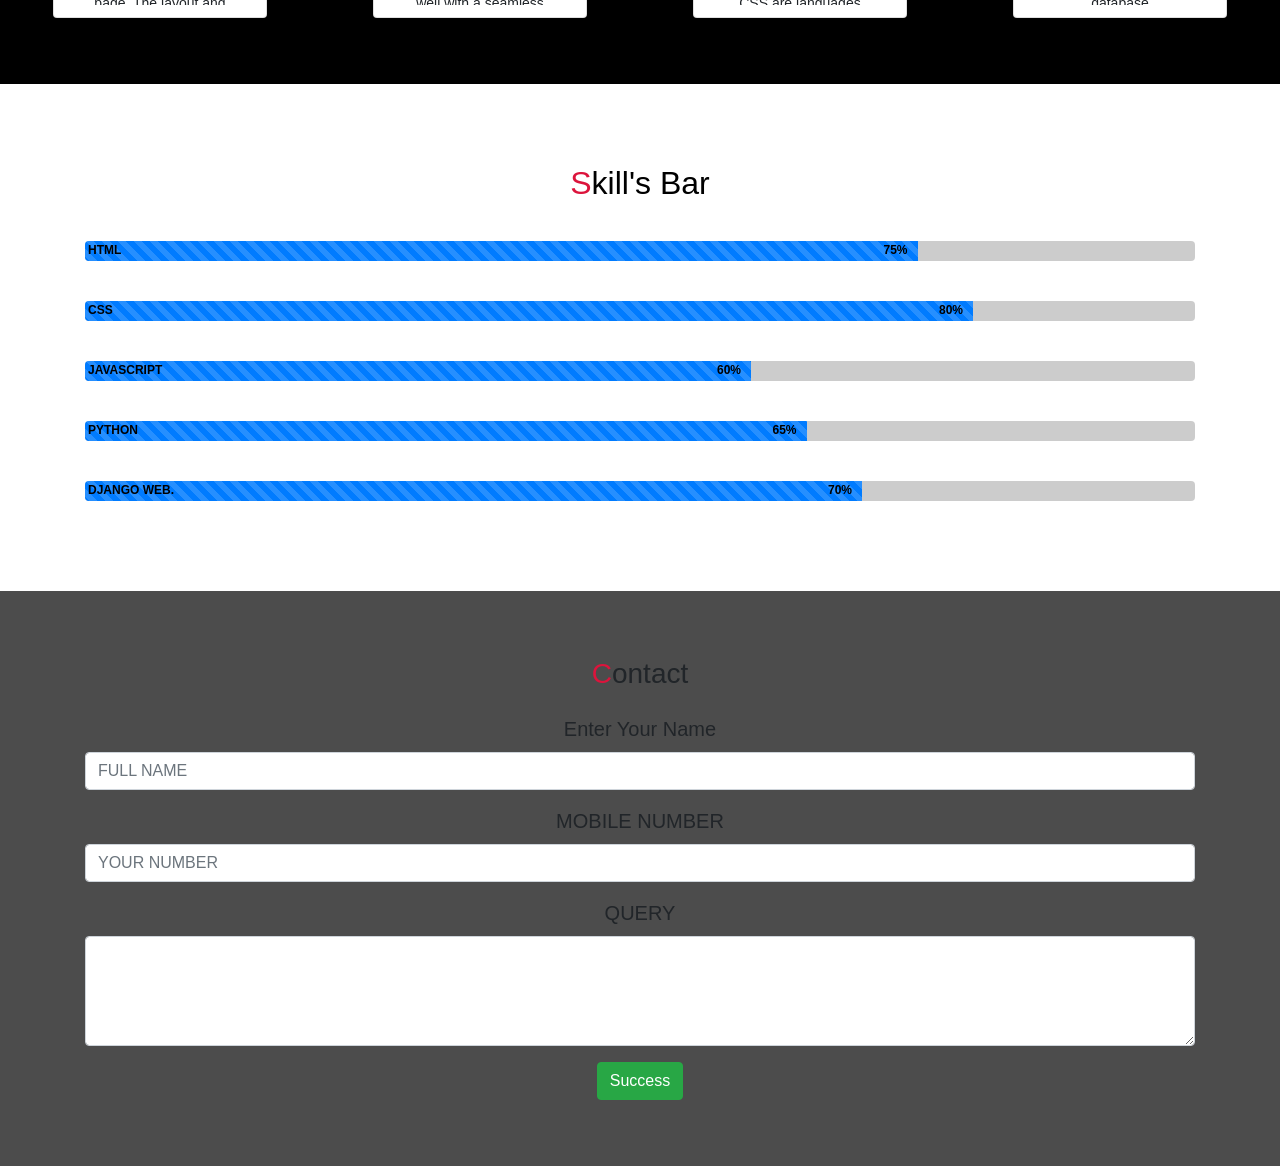
==== commit 3720ff12: "home edited" ====
--- a/index.html
+++ b/index.html
@@ -24,13 +24,16 @@
      </nav>
 
 <section class="home" id="Home">
+	<div class="container-fluid">
 	<div class="name">
+		<div class="container-fluid">
 		<div class="text-1">Hello, My Name Is</div>
 		<div class="text-2">Karan Saini</div>
 		<div class="text-3">And I Am A <span>Web Developer</span></div>
 		<a href="#About">Read More</a>
 		<a href="#Contact">Hire Me</a>
-
+		</div>
+	  </div>
 	</div>
 </section>
 <section class="about" id="About">
--- a/style.css
+++ b/style.css
@@ -72,26 +72,35 @@
 }
 
 .home {
-display:flex;
-width:100%;
-height:90vh;
+//position:absolute;
+//display:flex;
+width:100%;
+height:90%;
+//top:0;
 background:url("images/back.jpg")center;
-color:white;
-}
-
-.home .name{
-margin:150px 0 50px 30px;
-}
+background-repeat:no-repeat;
+background-size:cover;
+background-image:cover;
+color:white;
+}
+.name .container-fluid {
+margin-top:10%;
+margin-left:2%;
+}
+
 .home .text-1 {
+
 font-size:25px;
 }
 
 .home .text-2{
+
 font-size:50px;
 font-weight:500;
 color:black;
 }
 .home .text-3{
+
 font-size:40px;
 }
 
@@ -180,8 +189,8 @@
 }
 
 .about .abt .column-right .text1 {
-font-size:30px;
-font-weight:300;
+font-size:50px;
+font-weight:500;
 margin:auto;
 }
 
@@ -208,8 +217,8 @@
 color:crimson;
 text-decoration:none;
 transition:0.2s;
-}
-
+
+}
 .about .abt .column-right .text1 span{
 color:crimson;
 }
@@ -303,7 +312,7 @@
 
 
 
-@media only screen and (max-width:786px){
+@media only screen and (max-width:880px){
 	.navbar {
 	background:black;
 	padding:8px 20px;
@@ -341,6 +350,14 @@
 	.navbar.sticky .menu li a:hover{
 	color:white;
 	}
+	.home {
+	//position:absolute;
+	//display:flex;
+	width:100%;
+	height:100%;
+	//top:0;
+	color:white;
+}
 	.home .text-1 {
 	font-size:18px;
 	}
@@ -353,7 +370,16 @@
 	.home .text-3{
 	font-size:28px;
 	}
+	.about .abt .column-left{
+	width:45%;
+	}
+
+	.about .abt .column-right{
+	width:55%;
+	margin:auto;
+	}
 	.about .abt .column-left {
+	width:45%;
 	display:flex;
 	justify-content:center;
 	margin:0 auto 60px auto ;
@@ -362,23 +388,25 @@
 	.about .abt .column-right .text1 p{
 	justify-content:center;
 	text-align:center;
-	//font-size:15px;
-	margin:50px auto 60px 100px;
+	font-size:15px;
+	margin:50px 10px 60px auto;
 	flex:100%;
 	}
 	.about .abt .column-left img{
 	height:200px;
-	width:200px;
-	//margin-left:20px;
-	margin-right:20px;
+	width:160px;
+	margin-left:20px;
+	//margin:0 auto 0 auto;
+	margin-right:50px;
 	}
 	.home .name a{
 	display:inline-block;
 	background:crimson;
 	color:white;
 	font-size:12px;
-	padding:8px 22px;
+	padding:6px 15px;
 	margin-top:15px;
+	margin-bottom:10px;
 	border-radius:6px;
 	border:2px solid crimson;
 }	
